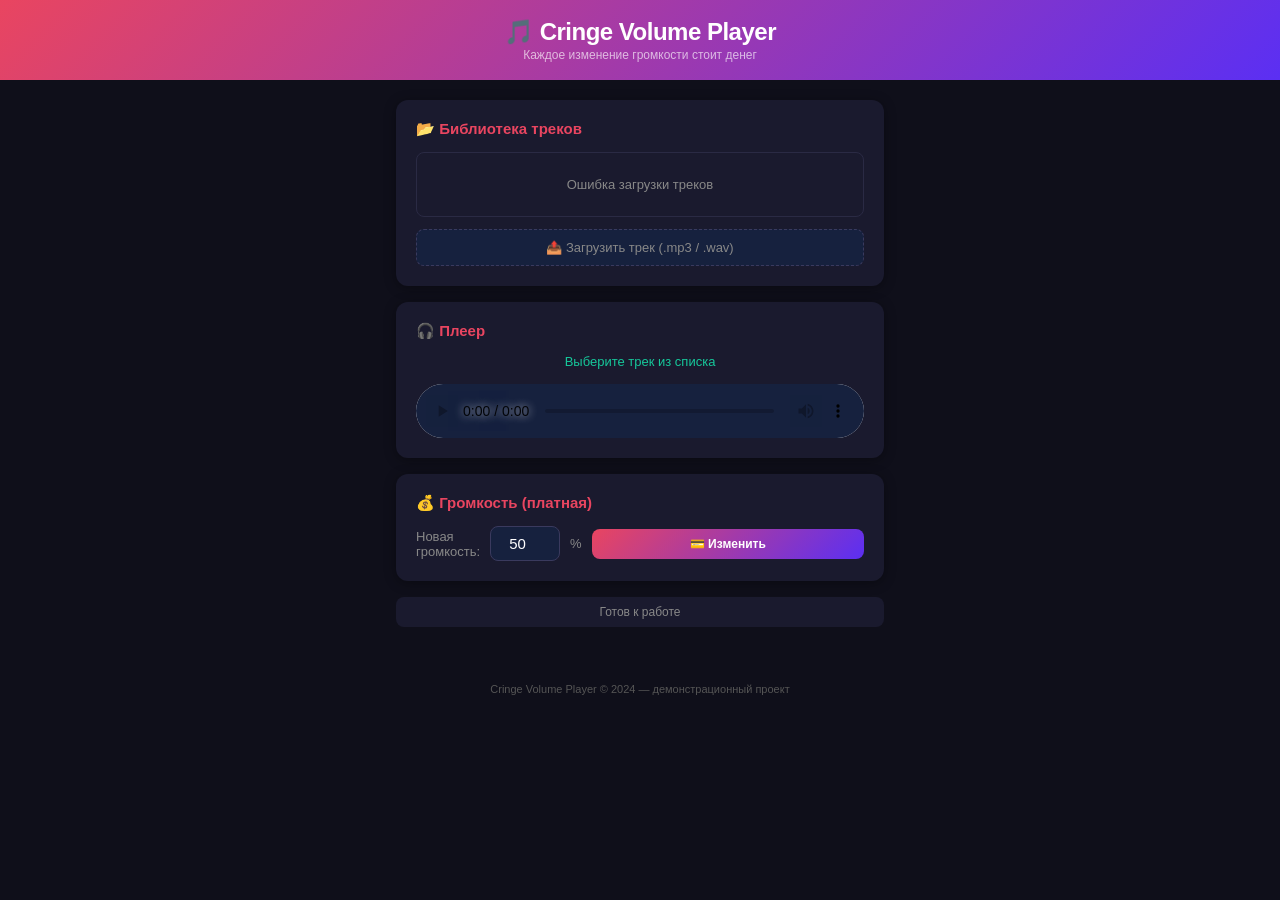
==== cringe-volume/backend/src/main/resources/static/index.html @ 63179cab "Cringe Player" ====
<!DOCTYPE html>
<html lang="ru">
<head>
    <meta charset="UTF-8"/>
    <meta name="viewport" content="width=device-width, initial-scale=1.0"/>
    <title>Cringe Volume Player</title>
    <link rel="icon" href="data:image/svg+xml,<svg xmlns=%22http://www.w3.org/2000/svg%22 viewBox=%220 0 100 100%22><text y=%22.9em%22 font-size=%2290%22>🎵</text></svg>"/>
    <link rel="stylesheet" href="style.css"/>
</head>
<body>

<div class="header">
    <h1>🎵 Cringe Volume Player</h1>
    <p>Каждое изменение громкости стоит денег</p>
</div>

<div class="container">

    <!-- Треки -->
    <div class="card">
        <h2>📂 Библиотека треков</h2>
        <div class="track-list" id="trackList">
            <div class="empty-msg">Загрузка...</div>
        </div>
        <div class="upload-area">
            <label for="uploadFile">📤 Загрузить трек (.mp3 / .wav)</label>
            <input type="file" id="uploadFile" accept=".mp3,.wav,audio/mpeg,audio/wav"/>
        </div>
    </div>

    <!-- Плеер -->
    <div class="card">
        <h2>🎧 Плеер</h2>
        <div class="player-section">
            <div class="now-playing" id="nowPlaying">Выберите трек из списка</div>
            <audio id="audioPlayer" controls preload="metadata"></audio>
        </div>
    </div>

    <!-- Громкость -->
    <div class="card">
        <h2>💰 Громкость (платная)</h2>
        <div class="volume-row">
            <span class="volume-label">Новая громкость:</span>
            <input type="number" id="volumeInput" min="0" max="100" value="50" step="1"/>
            <span class="volume-label">%</span>
            <button class="btn btn-accent btn-sm" onclick="applyVolume()" style="margin-left:auto">
                💳 Изменить
            </button>
        </div>
    </div>

    <!-- Статус -->
    <div class="status-bar" id="statusBar">Загрузка...</div>
</div>

<!-- Payment modal -->
<div class="modal-backdrop" id="paymentModal">
    <div class="modal">
        <h3 id="modalTitle">Оплата</h3>
        <p class="modal-desc" id="modalDesc"></p>
        <div class="modal-price" id="modalPrice"></div>
        <div class="price-detail" id="modalPriceDetail"></div>
        <div id="modalBody"></div>
        <div class="modal-actions" id="modalActions"></div>
    </div>
</div>

<div class="footer">
    Cringe Volume Player &copy; 2024 &mdash; демонстрационный проект
</div>

<script src="app.js"></script>
</body>
</html>
---- cringe-volume/backend/src/main/resources/static/style.css ----
/* ====== Cringe Volume Player — Web Client ====== */
*{margin:0;padding:0;box-sizing:border-box}

:root{
    --bg:#0f0f1a;
    --surface:#1a1a2e;
    --surface2:#16213e;
    --accent:#e94560;
    --accent2:#5B2FF3;
    --green:#16c79a;
    --text:#e0e0e0;
    --muted:#888;
    --radius:12px;
}

body{
    font-family:-apple-system,BlinkMacSystemFont,'Segoe UI',Roboto,sans-serif;
    background:var(--bg);
    color:var(--text);
    min-height:100vh;
    display:flex;
    flex-direction:column;
    align-items:center;
}

/* ---- header ---- */
.header{
    width:100%;
    background:linear-gradient(135deg,var(--accent),var(--accent2));
    padding:18px 24px;
    text-align:center;
}
.header h1{
    font-size:24px;font-weight:800;color:#fff;letter-spacing:-.5px;
}
.header p{
    font-size:12px;color:rgba(255,255,255,.65);margin-top:2px;
}

/* ---- main container ---- */
.container{
    max-width:520px;width:100%;padding:20px 16px 40px;
}

/* ---- card ---- */
.card{
    background:var(--surface);
    border-radius:var(--radius);
    padding:20px;
    margin-bottom:16px;
    box-shadow:0 2px 12px rgba(0,0,0,.35);
}
.card h2{
    font-size:15px;font-weight:700;margin-bottom:14px;color:var(--accent);
}

/* ---- track list ---- */
.track-list{
    max-height:220px;overflow-y:auto;
    border:1px solid #2a2a44;border-radius:8px;
}
.track-item{
    display:flex;align-items:center;justify-content:space-between;
    padding:10px 12px;cursor:pointer;transition:background .15s;
    border-bottom:1px solid #2a2a44;
}
.track-item:last-child{border-bottom:none}
.track-item:hover{background:var(--surface2)}
.track-item.active{background:var(--accent2);color:#fff}
.track-item .name{font-size:14px;flex:1;overflow:hidden;text-overflow:ellipsis;white-space:nowrap}
.track-item .size{font-size:11px;color:var(--muted);margin-left:8px;white-space:nowrap}

.empty-msg{
    text-align:center;padding:24px;color:var(--muted);font-size:13px;
}

/* ---- upload ---- */
.upload-area{
    margin-top:12px;display:flex;gap:8px;align-items:center;
}
.upload-area label{
    flex:1;padding:10px;text-align:center;
    background:var(--surface2);border:1.5px dashed #3a3a5e;
    border-radius:8px;cursor:pointer;font-size:13px;color:var(--muted);
    transition:border-color .2s;
}
.upload-area label:hover{border-color:var(--accent)}
.upload-area input[type=file]{display:none}

/* ---- player ---- */
.player-section{display:flex;flex-direction:column;gap:12px}

.now-playing{
    text-align:center;font-size:13px;color:var(--green);
    min-height:18px;word-break:break-all;
}

audio{width:100%;border-radius:8px;outline:none}
audio::-webkit-media-controls-panel{background:var(--surface2)}

/* ---- volume ---- */
.volume-row{
    display:flex;align-items:center;gap:10px;
}
.volume-row input[type=number]{
    width:70px;padding:8px 10px;background:var(--surface2);border:1.5px solid #3a3a5e;
    border-radius:8px;color:#fff;font-size:15px;text-align:center;outline:none;
}
.volume-row input:focus{border-color:var(--accent)}
.volume-label{font-size:13px;color:var(--muted)}

/* ---- buttons ---- */
.btn{
    padding:12px 20px;border:none;border-radius:8px;font-size:14px;
    font-weight:700;cursor:pointer;transition:opacity .15s,transform .1s;
}
.btn:active{transform:scale(.97)}
.btn:disabled{opacity:.4;cursor:not-allowed;transform:none}
.btn-accent{background:linear-gradient(135deg,var(--accent),var(--accent2));color:#fff;width:100%}
.btn-accent:hover:not(:disabled){opacity:.88}
.btn-sm{padding:8px 14px;font-size:12px}
.btn-outline{background:transparent;border:1.5px solid var(--accent);color:var(--accent)}
.btn-outline:hover:not(:disabled){background:var(--accent);color:#fff}

/* ---- status ---- */
.status-bar{
    text-align:center;font-size:12px;color:var(--muted);
    padding:8px;background:var(--surface);border-radius:8px;
}

/* ---- modal ---- */
.modal-backdrop{
    display:none;position:fixed;inset:0;background:rgba(0,0,0,.7);
    z-index:100;align-items:center;justify-content:center;
}
.modal-backdrop.open{display:flex}
.modal{
    background:var(--surface);border-radius:var(--radius);
    padding:28px 24px;max-width:400px;width:90%;text-align:center;
    box-shadow:0 8px 32px rgba(0,0,0,.5);
}
.modal h3{font-size:18px;color:var(--accent);margin-bottom:6px}
.modal .modal-desc{font-size:13px;color:var(--muted);margin-bottom:16px}
.modal .modal-price{font-size:28px;font-weight:800;color:var(--accent);margin-bottom:4px}
.modal .price-detail{font-size:12px;color:var(--muted);margin-bottom:16px}
.modal .modal-actions{display:flex;gap:10px;justify-content:center;margin-top:16px}
.modal .spinner{
    width:36px;height:36px;border:3px solid #333;border-top-color:var(--accent);
    border-radius:50%;animation:spin .7s linear infinite;margin:12px auto;
}
@keyframes spin{to{transform:rotate(360deg)}}

/* scrollbar */
.track-list::-webkit-scrollbar{width:6px}
.track-list::-webkit-scrollbar-track{background:var(--surface2);border-radius:3px}
.track-list::-webkit-scrollbar-thumb{background:#444;border-radius:3px}

/* footer */
.footer{
    text-align:center;font-size:11px;color:#555;padding:16px;
}
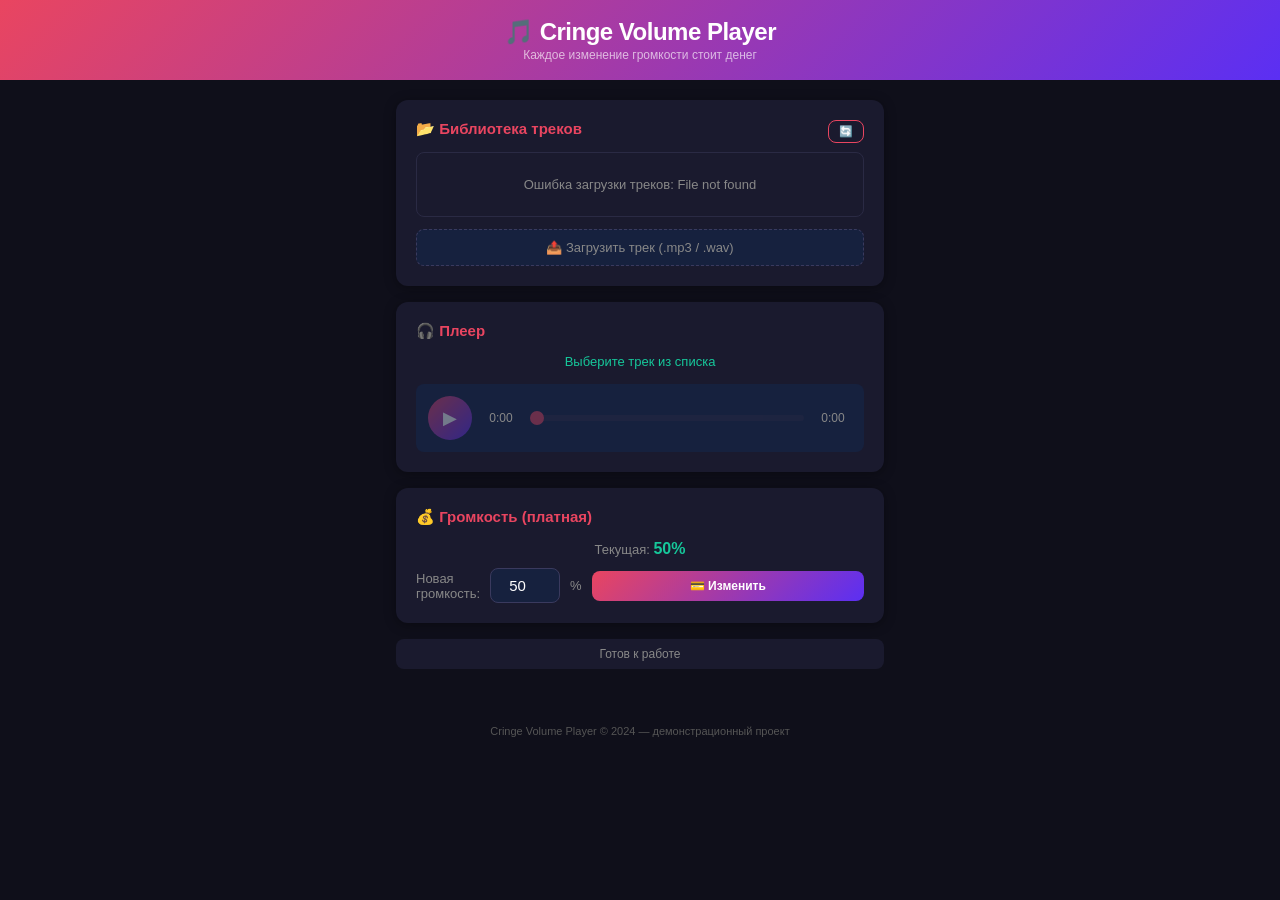
==== commit 45c84ba4: "фикс багов" ====
--- a/cringe-volume/backend/src/main/resources/static/index.html
+++ b/cringe-volume/backend/src/main/resources/static/index.html
@@ -18,7 +18,9 @@
 
     <!-- Треки -->
     <div class="card">
-        <h2>📂 Библиотека треков</h2>
+        <h2>📂 Библиотека треков
+            <button class="btn btn-sm btn-outline" onclick="loadTracks()" style="float:right;font-size:11px;padding:4px 10px">🔄</button>
+        </h2>
         <div class="track-list" id="trackList">
             <div class="empty-msg">Загрузка...</div>
         </div>
@@ -28,18 +30,36 @@
         </div>
     </div>
 
-    <!-- Плеер -->
+    <!-- Кастомный плеер БЕЗ ползунка громкости -->
     <div class="card">
         <h2>🎧 Плеер</h2>
         <div class="player-section">
             <div class="now-playing" id="nowPlaying">Выберите трек из списка</div>
-            <audio id="audioPlayer" controls preload="metadata"></audio>
+
+            <!-- скрытый <audio> — управляется через JS, без видимых controls,
+                 чтобы пользователь НЕ мог обойти платную регулировку громкости -->
+            <audio id="audioPlayer" preload="metadata"
+                   controlsList="nodownload noplaybackrate"
+                   oncontextmenu="return false"></audio>
+
+            <!-- кастомные элементы управления: play/pause + seek, БЕЗ volume -->
+            <div class="custom-player">
+                <button class="play-btn" id="playPauseBtn" onclick="togglePlay()" disabled>▶</button>
+                <div class="time-display" id="currentTime">0:00</div>
+                <input type="range" id="seekBar" class="seek-bar"
+                       min="0" max="0" step="0.1" value="0"
+                       oninput="onSeek(this.value)" disabled/>
+                <div class="time-display" id="duration">0:00</div>
+            </div>
         </div>
     </div>
 
-    <!-- Громкость -->
+    <!-- Громкость (платная — единственный способ изменить громкость) -->
     <div class="card">
         <h2>💰 Громкость (платная)</h2>
+        <div class="current-volume">
+            Текущая: <strong id="currentVolume">50%</strong>
+        </div>
         <div class="volume-row">
             <span class="volume-label">Новая громкость:</span>
             <input type="number" id="volumeInput" min="0" max="100" value="50" step="1"/>
--- a/cringe-volume/backend/src/main/resources/static/style.css
+++ b/cringe-volume/backend/src/main/resources/static/style.css
@@ -95,8 +95,48 @@
     min-height:18px;word-break:break-all;
 }
 
-audio{width:100%;border-radius:8px;outline:none}
-audio::-webkit-media-controls-panel{background:var(--surface2)}
+/* audio полностью скрыт — управление через кастомные кнопки */
+audio{display:none}
+
+/* кастомный плеер: play/pause + seek (БЕЗ volume) */
+.custom-player{
+    display:flex;align-items:center;gap:10px;
+    padding:12px;background:var(--surface2);border-radius:8px;
+}
+.play-btn{
+    width:44px;height:44px;border-radius:50%;
+    background:linear-gradient(135deg,var(--accent),var(--accent2));
+    color:#fff;border:none;font-size:18px;cursor:pointer;
+    display:flex;align-items:center;justify-content:center;
+    transition:transform .1s,opacity .15s;flex-shrink:0;
+}
+.play-btn:hover:not(:disabled){opacity:.88}
+.play-btn:active:not(:disabled){transform:scale(.95)}
+.play-btn:disabled{opacity:.4;cursor:not-allowed}
+.time-display{
+    font-size:12px;color:var(--muted);font-variant-numeric:tabular-nums;
+    min-width:38px;text-align:center;
+}
+.seek-bar{
+    flex:1;height:6px;-webkit-appearance:none;appearance:none;
+    background:#2a2a44;border-radius:3px;outline:none;cursor:pointer;
+}
+.seek-bar::-webkit-slider-thumb{
+    -webkit-appearance:none;appearance:none;
+    width:14px;height:14px;border-radius:50%;
+    background:var(--accent);cursor:pointer;
+}
+.seek-bar::-moz-range-thumb{
+    width:14px;height:14px;border-radius:50%;
+    background:var(--accent);cursor:pointer;border:none;
+}
+.seek-bar:disabled{opacity:.4;cursor:not-allowed}
+
+.current-volume{
+    text-align:center;font-size:13px;color:var(--muted);
+    margin-bottom:10px;
+}
+.current-volume strong{color:var(--green);font-size:16px}
 
 /* ---- volume ---- */
 .volume-row{
